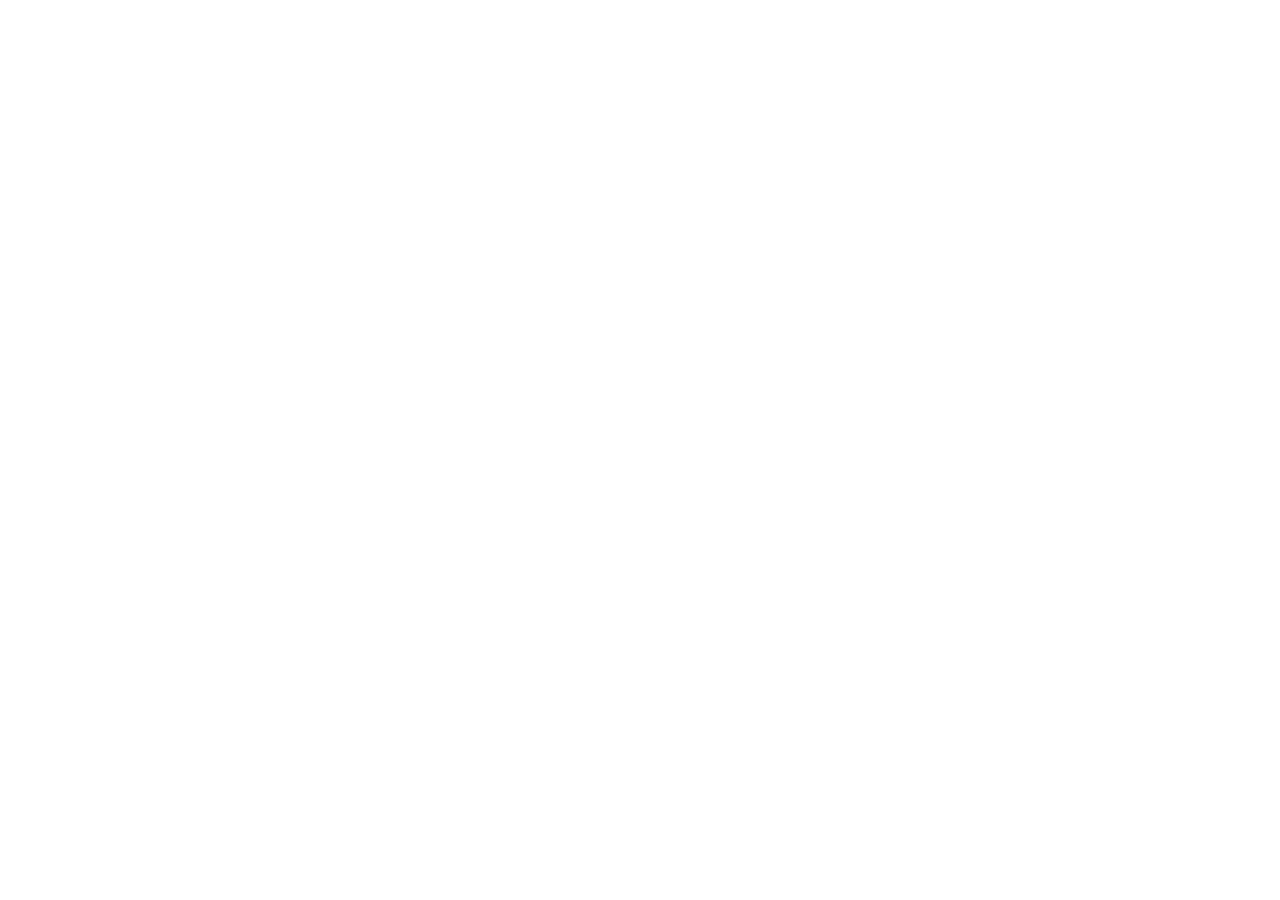
==== about.html @ 4359f861 "index.html: -closed div -closed nav -adjusted href in the collections part.  exhibition.html: -linke" ====
<!-- TBD -->

<!doctype html>
<html lang="en">
  <head>
    <meta charset="UTF-8" />
    <meta name="viewport" content="width=device-width, initial-scale=1.0" />
    <title>About</title>
    <link rel="stylesheet" href="style.css" />
  </head>
  <body></body>
</html>
---- style.css ----
/* Every HTML Element */ 
* {
    margin: 0;
    padding: 0;
    box-sizing: border-box;
}
.top-nav { 
    width: 100%;
    height: 100%;
    font-size: 10px; 
    text-align: right;
    gap: 10px;
    display: flex;
    flex-direction: row;
}

h1 {
    font-family: Arial, Helvetica, sans-serif;
    margin-right: auto;
    font-size: 30px;
    text-align: left;
}

.boxsize {
    display: grid;
    gap: 1rem;
    grid-template-columns: repeat(9, 1fr);
}

.box {
    background-color:#0561ec;
    color: white;
    padding: 0.5rem;
    text-align: center;
    font-weight: bold;
    font-size: 1rem;
}


/* Container */ 
.container {
display: grid; 
grid-template-columns: repeat(3,1fr);
gap: 50px;
background-color:#feffff;
padding: 10px;
}

/* Cards in general */
.card {
    min-width: 0;
    background-color:#feffff;
    border: 1px solid black;
    border-radius: 10px;
    padding: 5px;
    font-size: 30px;
    text-align: center;
}

/* Image Structure */
.card img {
    display: block; 
    width: 100%; 
    height: 200px;
    object-fit: cover;
}

/* Each "figure" is the positioning reference for its caption */ 

figure {
    margin: 0; 
    min-width: 0;
    background: rgb(0, 0, 0);
    background: rgba(0, 0, 0, 0.5);
    position: relative; 
}

/* Here the caption places over the bottom of the image, with a transparent dark background */ 
figcaption {
    position: absolute;
    left: 0;
    bottom: 0;
    background: rgb(0, 0, 0);
    background: rgba(0, 0, 0, 0.5);
    color:#feffff;
    border-radius: 2px;
    width: 100%;
    padding: 5px;
}
/* End of image captions */ 

/* Media queries */


/* Tablet // 768 x 1200 */ 
@media (max-width: 768px) {
    .container{
        display: grid;
        grid-template-columns: repeat(2, 1fr);
        gap: 20px;
    }
    .boxsize {
        display: grid;
        grid-template-columns: repeat(3, 1fr);
    }
}

/* Mobile // 480 x 480 */ 
@media (max-width: 480px) {
    .container {
        grid-template-columns: 1fr;
        gap: 10px;
    }
}

/* Footer */ 
footer {
text-align: center;
color: #0561ec;
font-size: 15px;
}
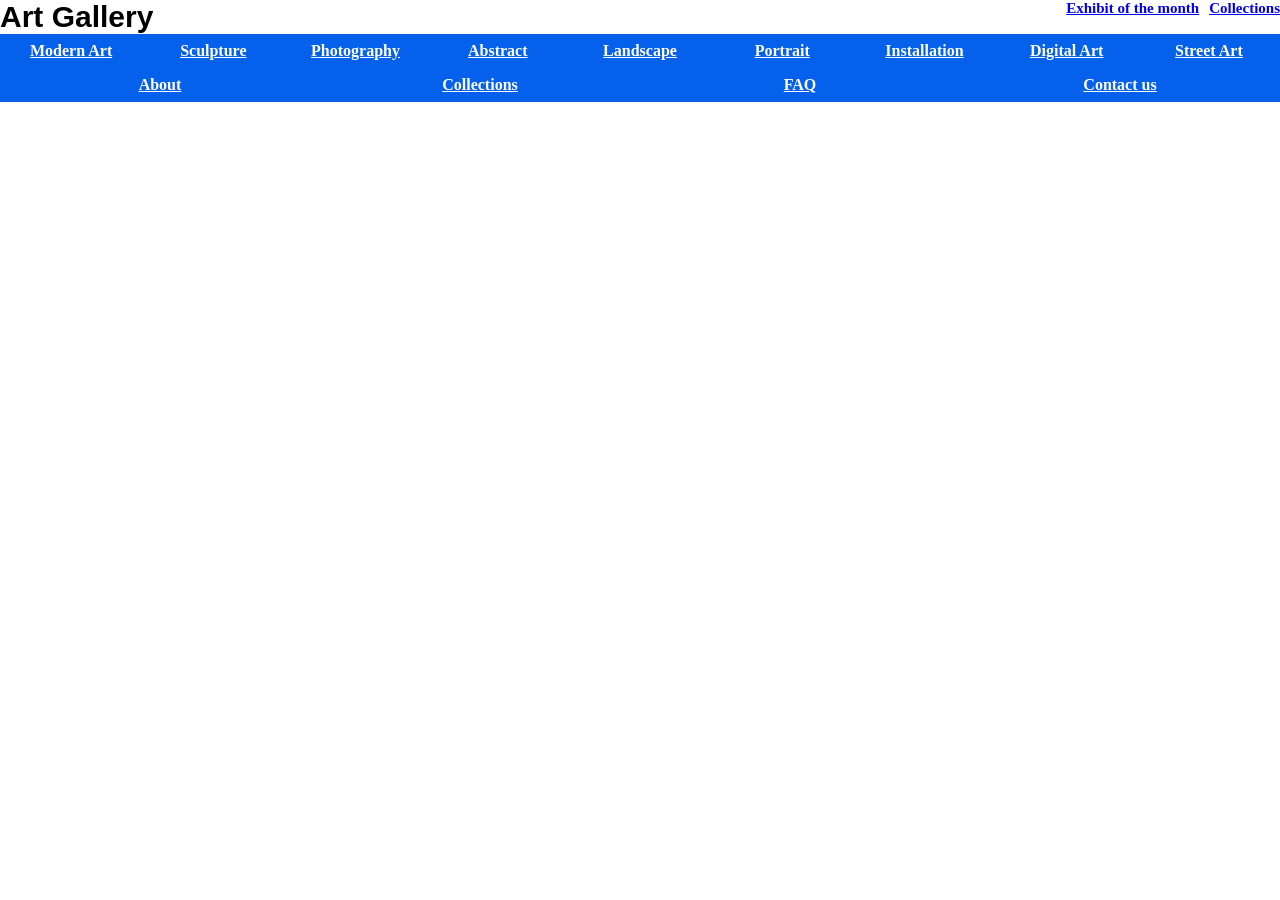
==== commit 4df2d099: "about.html: -Added the shared header, category navigation and footer exhibition.html: -Added categor" ====
--- a/about.html
+++ b/about.html
@@ -8,5 +8,45 @@
     <title>About</title>
     <link rel="stylesheet" href="style.css" />
   </head>
-  <body></body>
+  <body>
+    <!-- Header // took from index.html-->
+    <header>
+      <nav class="top-nav">
+        <h1>Art Gallery</h1>
+        <h2><a href="exhibition.html">Exhibit of the month</a></h2>
+        <h2><a href="index.html">Collections</a></h2>
+      </nav>
+    </header>
+    <!-- Main & Container // took from index.html -->
+
+    <!-- Box selection related to the main container // took from index.html -->
+    <nav class="category-nav">
+      <div class="boxsize">
+        <a class="box" href="index.html#modern-art">Modern Art </a>
+        <a class="box" href="index.html#sculpture">Sculpture</a>
+        <a class="box" href="index.html#photography">Photography</a>
+        <a class="box" href="index.html#abstract">Abstract</a>
+        <a class="box" href="index.html#landscape">Landscape</a>
+        <a class="box" href="index.html#portrait">Portrait</a>
+        <a class="box" href="index.html#installations">Installation</a>
+        <a class="box" href="index.html#digital-art">Digital Art </a>
+        <a class="box" href="index.html#street-art">Street Art</a>
+      </div>
+    </nav>
+
+    <!-- Footer // took from index.html -->
+    <footer>
+      <nav class="footer-nav">
+        <div class="footersize">
+          <a class="fz" href="about.html">About </a>
+          <a class="fz" href="index.html">Collections</a>
+          <a class="fz" href="#faq">FAQ</a>
+          <a class="fz" href="https://www.codefactory.wien/kontakt"
+            >Contact us</a
+          >
+        </div>
+      </nav>
+    </footer>
+    <!-- Footer end-->
+  </body>
 </html>
--- a/style.css
+++ b/style.css
@@ -13,7 +13,7 @@
     display: flex;
     flex-direction: row;
 }
-
+/* Header */ 
 h1 {
     font-family: Arial, Helvetica, sans-serif;
     margin-right: auto;
@@ -23,7 +23,7 @@
 
 .boxsize {
     display: grid;
-    gap: 1rem;
+    gap: 0rem;
     grid-template-columns: repeat(9, 1fr);
 }
 
@@ -36,6 +36,7 @@
     font-size: 1rem;
 }
 
+/* End */ 
 
 /* Container */ 
 .container {
@@ -118,4 +119,19 @@
 text-align: center;
 color: #0561ec;
 font-size: 15px;
+}
+
+.footersize {
+    display: grid;
+    gap: 0rem;
+    grid-template-columns: repeat(4, 1fr);
+}
+
+.fz {
+    background-color:#0561ec;
+    color: white;
+    padding: 0.5rem;
+    text-align: center;
+    font-weight: bold;
+    font-size: 1rem;
 }
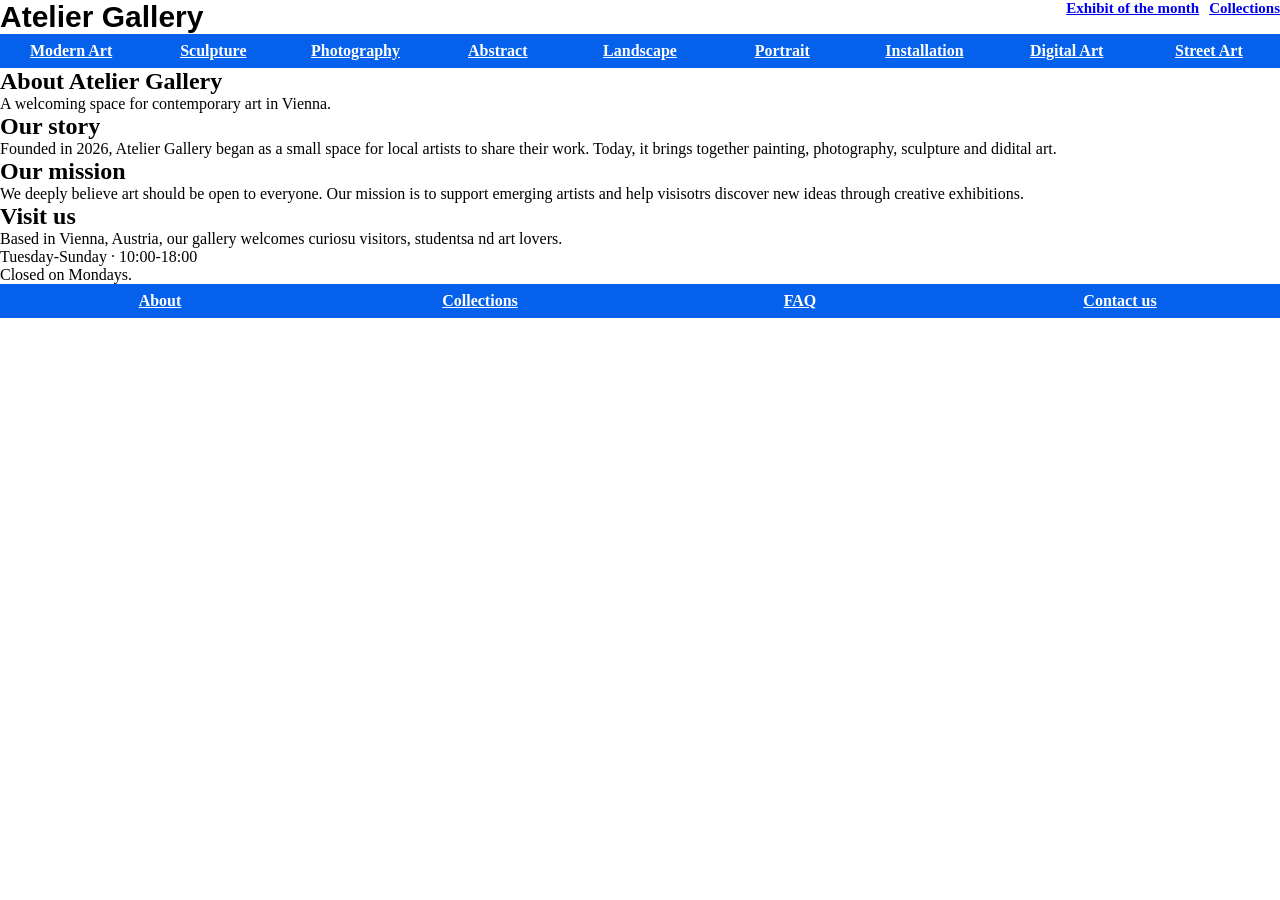
==== commit e56271e7: "Changed in all 3 .html from Art Gallery to Atelier Gallery about.html:  -Added a nav with headings a" ====
--- a/about.html
+++ b/about.html
@@ -12,7 +12,7 @@
     <!-- Header // took from index.html-->
     <header>
       <nav class="top-nav">
-        <h1>Art Gallery</h1>
+        <h1>Atelier Gallery</h1>
         <h2><a href="exhibition.html">Exhibit of the month</a></h2>
         <h2><a href="index.html">Collections</a></h2>
       </nav>
@@ -34,6 +34,34 @@
       </div>
     </nav>
 
+    <nav>
+      <!-- About me Headings and Text -->
+      <h2>About Atelier Gallery</h2>
+      <p>A welcoming space for contemporary art in Vienna.</p>
+
+      <h2>Our story</h2>
+      <p>
+        Founded in 2026, Atelier Gallery began as a small space for local
+        artists to share their work. Today, it brings together painting,
+        photography, sculpture and didital art.
+      </p>
+
+      <h2>Our mission</h2>
+      <p>
+        We deeply believe art should be open to everyone. Our mission is to
+        support emerging artists and help visisotrs discover new ideas through
+        creative exhibitions.
+      </p>
+
+      <h2>Visit us</h2>
+      <p>
+        Based in Vienna, Austria, our gallery welcomes curiosu visitors,
+        studentsa nd art lovers.
+      </p>
+      <p>Tuesday-Sunday · 10:00-18:00</p>
+      <p>Closed on Mondays.</p>
+    </nav>
+
     <!-- Footer // took from index.html -->
     <footer>
       <nav class="footer-nav">
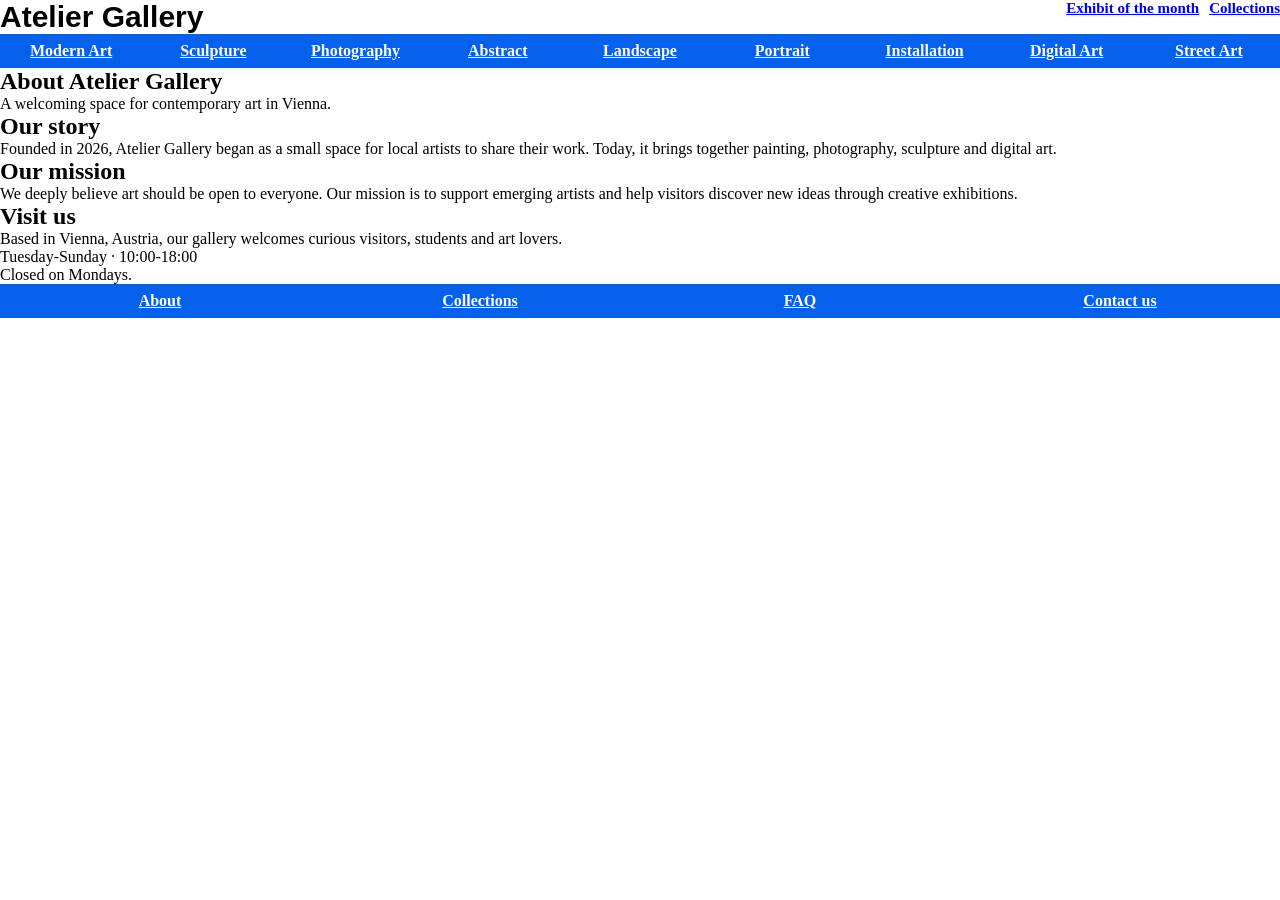
==== commit 227c3b59: "Adjusted About and Exhibition page structure about.html: -Replaced nested navigation with main -Corr" ====
--- a/about.html
+++ b/about.html
@@ -34,8 +34,8 @@
       </div>
     </nav>
 
-    <nav>
-      <!-- About me Headings and Text -->
+    <!-- About me Headings and Text -->
+    <main class="about-me">
       <h2>About Atelier Gallery</h2>
       <p>A welcoming space for contemporary art in Vienna.</p>
 
@@ -43,24 +43,24 @@
       <p>
         Founded in 2026, Atelier Gallery began as a small space for local
         artists to share their work. Today, it brings together painting,
-        photography, sculpture and didital art.
+        photography, sculpture and digital art.
       </p>
 
       <h2>Our mission</h2>
       <p>
         We deeply believe art should be open to everyone. Our mission is to
-        support emerging artists and help visisotrs discover new ideas through
+        support emerging artists and help visitors discover new ideas through
         creative exhibitions.
       </p>
 
       <h2>Visit us</h2>
       <p>
-        Based in Vienna, Austria, our gallery welcomes curiosu visitors,
-        studentsa nd art lovers.
+        Based in Vienna, Austria, our gallery welcomes curious visitors,
+        students and art lovers.
       </p>
       <p>Tuesday-Sunday · 10:00-18:00</p>
       <p>Closed on Mondays.</p>
-    </nav>
+    </main>
 
     <!-- Footer // took from index.html -->
     <footer>
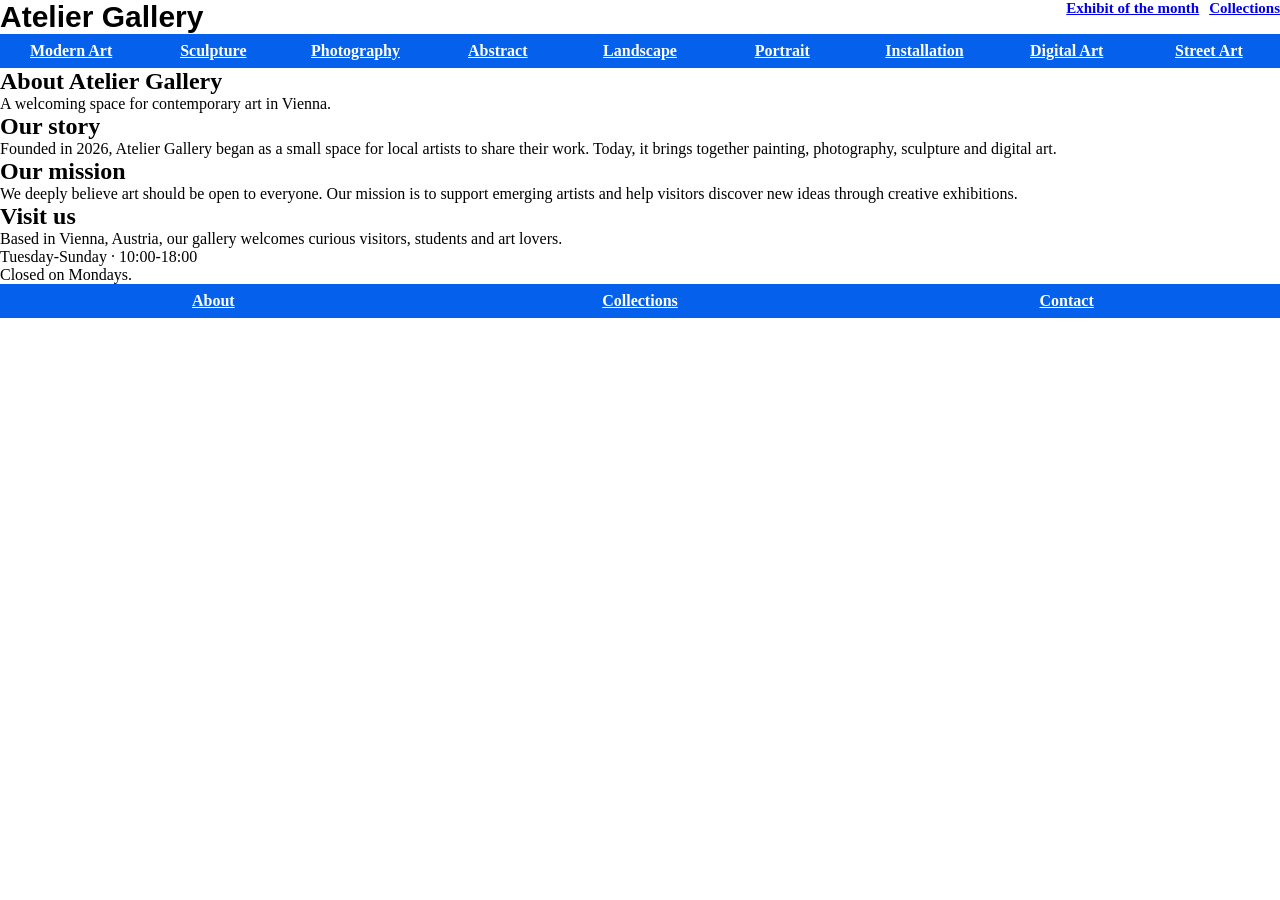
==== commit 0727f50a: "All 3 html files: -deleted FAQ as it is not required -Changed Contact us to Contact so it matches th" ====
--- a/about.html
+++ b/about.html
@@ -68,10 +68,7 @@
         <div class="footersize">
           <a class="fz" href="about.html">About </a>
           <a class="fz" href="index.html">Collections</a>
-          <a class="fz" href="#faq">FAQ</a>
-          <a class="fz" href="https://www.codefactory.wien/kontakt"
-            >Contact us</a
-          >
+          <a class="fz" href="https://www.codefactory.wien/kontakt">Contact</a>
         </div>
       </nav>
     </footer>
--- a/style.css
+++ b/style.css
@@ -124,7 +124,7 @@
 .footersize {
     display: grid;
     gap: 0rem;
-    grid-template-columns: repeat(4, 1fr);
+    grid-template-columns: repeat(3, 1fr);
 }
 
 .fz {
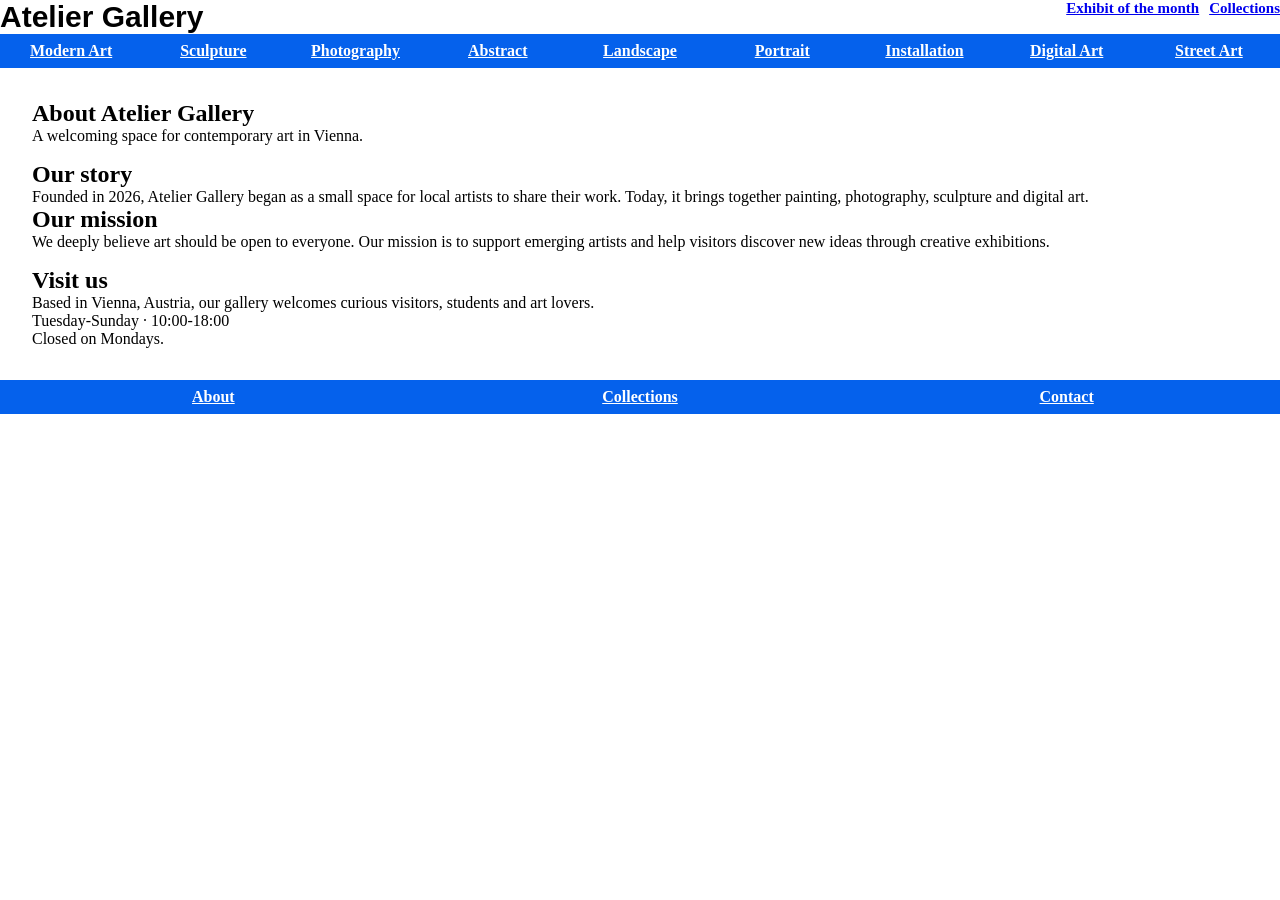
==== commit 1a4361c9: "about.html: -Grouped the introduction, story, mission and visit information into sections -Added an " ====
--- a/about.html
+++ b/about.html
@@ -36,30 +36,40 @@
 
     <!-- About me Headings and Text -->
     <main class="about-me">
-      <h2>About Atelier Gallery</h2>
-      <p>A welcoming space for contemporary art in Vienna.</p>
+      <section>
+        <h2>About Atelier Gallery</h2>
+        <p>A welcoming space for contemporary art in Vienna.</p>
+      </section>
 
-      <h2>Our story</h2>
-      <p>
-        Founded in 2026, Atelier Gallery began as a small space for local
-        artists to share their work. Today, it brings together painting,
-        photography, sculpture and digital art.
-      </p>
+      <!-- About columns is so i can arrange story and mission side by side-->
+      <div class="about-columns">
+        <section>
+          <h2>Our story</h2>
+          <p>
+            Founded in 2026, Atelier Gallery began as a small space for local
+            artists to share their work. Today, it brings together painting,
+            photography, sculpture and digital art.
+          </p>
+        </section>
 
-      <h2>Our mission</h2>
-      <p>
-        We deeply believe art should be open to everyone. Our mission is to
-        support emerging artists and help visitors discover new ideas through
-        creative exhibitions.
-      </p>
-
-      <h2>Visit us</h2>
-      <p>
-        Based in Vienna, Austria, our gallery welcomes curious visitors,
-        students and art lovers.
-      </p>
-      <p>Tuesday-Sunday · 10:00-18:00</p>
-      <p>Closed on Mondays.</p>
+        <section>
+          <h2>Our mission</h2>
+          <p>
+            We deeply believe art should be open to everyone. Our mission is to
+            support emerging artists and help visitors discover new ideas
+            through creative exhibitions.
+          </p>
+        </section>
+      </div>
+      <section>
+        <h2>Visit us</h2>
+        <p>
+          Based in Vienna, Austria, our gallery welcomes curious visitors,
+          students and art lovers.
+        </p>
+        <p>Tuesday-Sunday · 10:00-18:00</p>
+        <p>Closed on Mondays.</p>
+      </section>
     </main>
 
     <!-- Footer // took from index.html -->
--- a/style.css
+++ b/style.css
@@ -134,4 +134,10 @@
     text-align: center;
     font-weight: bold;
     font-size: 1rem;
+}
+
+.about-me {
+    display: grid;
+    gap: 1rem;
+    padding: 2rem;
 }
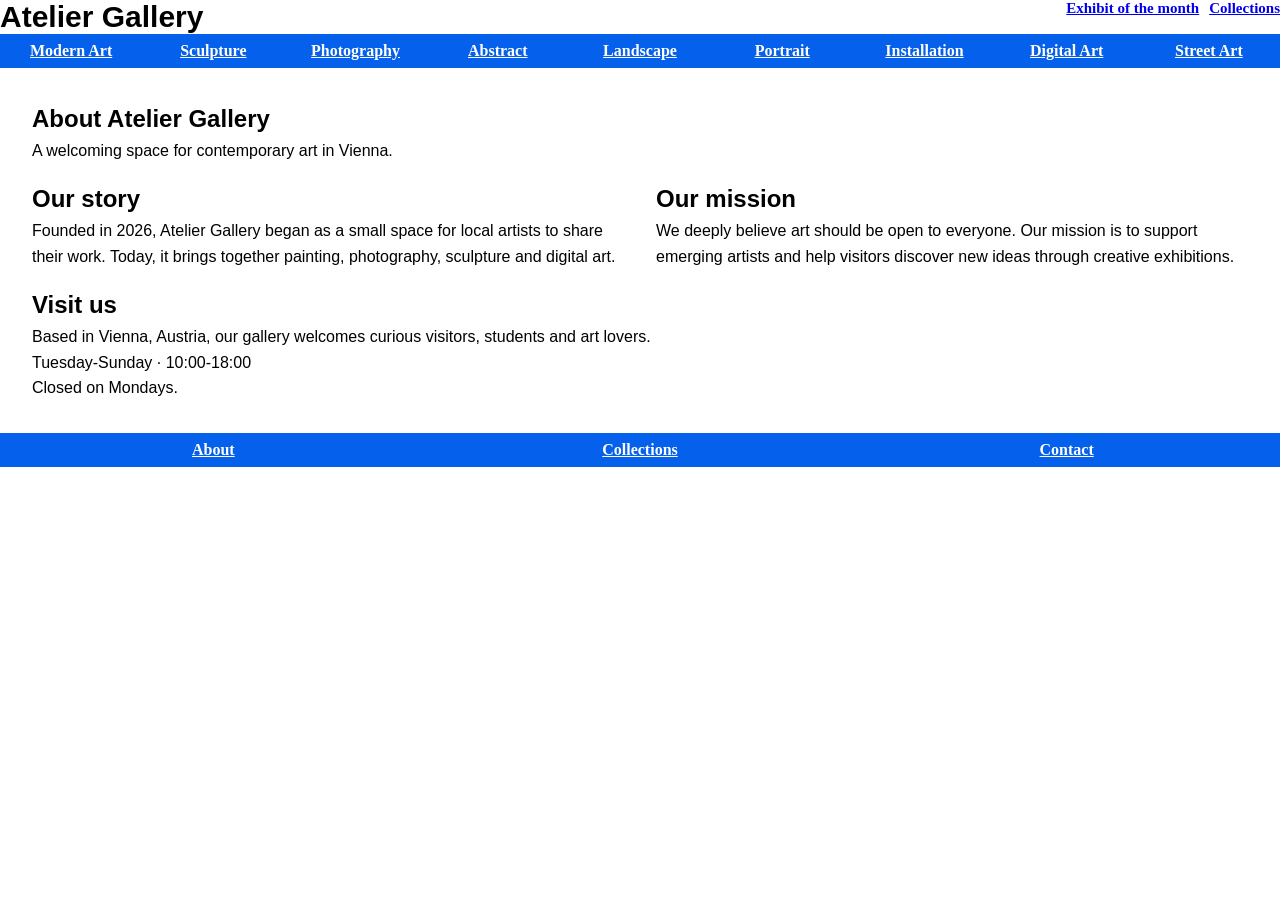
==== commit b51f0980: "index.html, about.html and exhibition.html: -Removed heading tags around the top navigation links ab" ====
--- a/about.html
+++ b/about.html
@@ -1,5 +1,3 @@
-<!-- TBD -->
-
 <!doctype html>
 <html lang="en">
   <head>
@@ -13,8 +11,8 @@
     <header>
       <nav class="top-nav">
         <h1>Atelier Gallery</h1>
-        <h2><a href="exhibition.html">Exhibit of the month</a></h2>
-        <h2><a href="index.html">Collections</a></h2>
+        <a href="exhibition.html">Exhibit of the month</a>
+        <a href="index.html">Collections</a>
       </nav>
     </header>
     <!-- Main & Container // took from index.html -->
--- a/style.css
+++ b/style.css
@@ -1,19 +1,26 @@
-/* Every HTML Element */ 
+/* Resets default spacing and includes padding/borders in element sizes */ 
 * {
     margin: 0;
     padding: 0;
     box-sizing: border-box;
 }
-.top-nav { 
+
+/* Top navigation: gallery name and page links in a row */ 
+.top-nav{ 
     width: 100%;
     height: 100%;
-    font-size: 10px; 
+    font-size: 15px; 
     text-align: right;
     gap: 10px;
     display: flex;
     flex-direction: row;
 }
-/* Header */ 
+
+/* Top navigation links */ 
+.top-nav a {
+    font-weight:bold 
+}
+/* Gallery heading: pushes the navigation links to the right side  */ 
 h1 {
     font-family: Arial, Helvetica, sans-serif;
     margin-right: auto;
@@ -21,12 +28,14 @@
     text-align: left;
 }
 
+/* Category navigation: nine columns on larger screens */ 
 .boxsize {
     display: grid;
     gap: 0rem;
     grid-template-columns: repeat(9, 1fr);
 }
 
+/* Individual category links */ 
 .box {
     background-color:#0561ec;
     color: white;
@@ -36,18 +45,17 @@
     font-size: 1rem;
 }
 
-/* End */ 
 
-/* Container */ 
+/* Artwork gallery: three columns on larger screens */ 
 .container {
-display: grid; 
+display: grid;
 grid-template-columns: repeat(3,1fr);
 gap: 50px;
 background-color:#feffff;
 padding: 10px;
 }
 
-/* Cards in general */
+/* Artwork cards: allows shrinking within the grid and add a border */
 .card {
     min-width: 0;
     background-color:#feffff;
@@ -58,7 +66,7 @@
     text-align: center;
 }
 
-/* Image Structure */
+/* Artwork images: fills the available width and crop to a fixed height */
 .card img {
     display: block; 
     width: 100%; 
@@ -66,8 +74,7 @@
     object-fit: cover;
 }
 
-/* Each "figure" is the positioning reference for its caption */ 
-
+/* Figure: positioning reference for its caption */ 
 figure {
     margin: 0; 
     min-width: 0;
@@ -76,7 +83,7 @@
     position: relative; 
 }
 
-/* Here the caption places over the bottom of the image, with a transparent dark background */ 
+/* Caption: overlays the image bottom with a semi.transparent background */ 
 figcaption {
     position: absolute;
     left: 0;
@@ -88,12 +95,55 @@
     width: 100%;
     padding: 5px;
 }
-/* End of image captions */ 
 
-/* Media queries */
+.exhibition-intro {
+    padding: 2rem;
+    font-family: Arial, Helvetica, sans-serif;
+    line-height: 1.5;
+}
 
 
-/* Tablet // 768 x 1200 */ 
+/* About page: Spacing, font and line height for the main content */ 
+.about-me {
+    display: grid;
+    gap: 1rem;
+    padding: 2rem;
+    font-family: Arial, Helvetica, sans-serif;
+    line-height: 1.6;
+}
+
+/*About page: Story and Mission side by side */
+.about-columns {
+    display: grid;
+    grid-template-columns: repeat(2, 1fr);
+    gap: 2rem;
+}
+
+/* Footer: general text settings */ 
+footer {
+text-align: center;
+color: #0561ec;
+font-size: 15px;
+}
+
+/* Footer navigation: three equally sized columns */
+.footersize {
+    display: grid;
+    gap: 0rem;
+    grid-template-columns: repeat(3, 1fr);
+}
+
+/* Individual footer links */
+.fz {
+    background-color:#0561ec;
+    color: white;
+    padding: 0.5rem;
+    text-align: center;
+    font-weight: bold;
+    font-size: 1rem;
+}
+
+/* Screens up to 768px:- (Tablets) two artwork and three category columns*/ 
 @media (max-width: 768px) {
     .container{
         display: grid;
@@ -106,38 +156,14 @@
     }
 }
 
-/* Mobile // 480 x 480 */ 
+/* Screens up to 480px: - (Mobile) stack artworks and About sections */  
 @media (max-width: 480px) {
     .container {
         grid-template-columns: 1fr;
         gap: 10px;
     }
-}
 
-/* Footer */ 
-footer {
-text-align: center;
-color: #0561ec;
-font-size: 15px;
-}
-
-.footersize {
-    display: grid;
-    gap: 0rem;
-    grid-template-columns: repeat(3, 1fr);
-}
-
-.fz {
-    background-color:#0561ec;
-    color: white;
-    padding: 0.5rem;
-    text-align: center;
-    font-weight: bold;
-    font-size: 1rem;
-}
-
-.about-me {
-    display: grid;
-    gap: 1rem;
-    padding: 2rem;
+    .about-columns {
+        grid-template-columns: 1fr; 
+    }
 }
